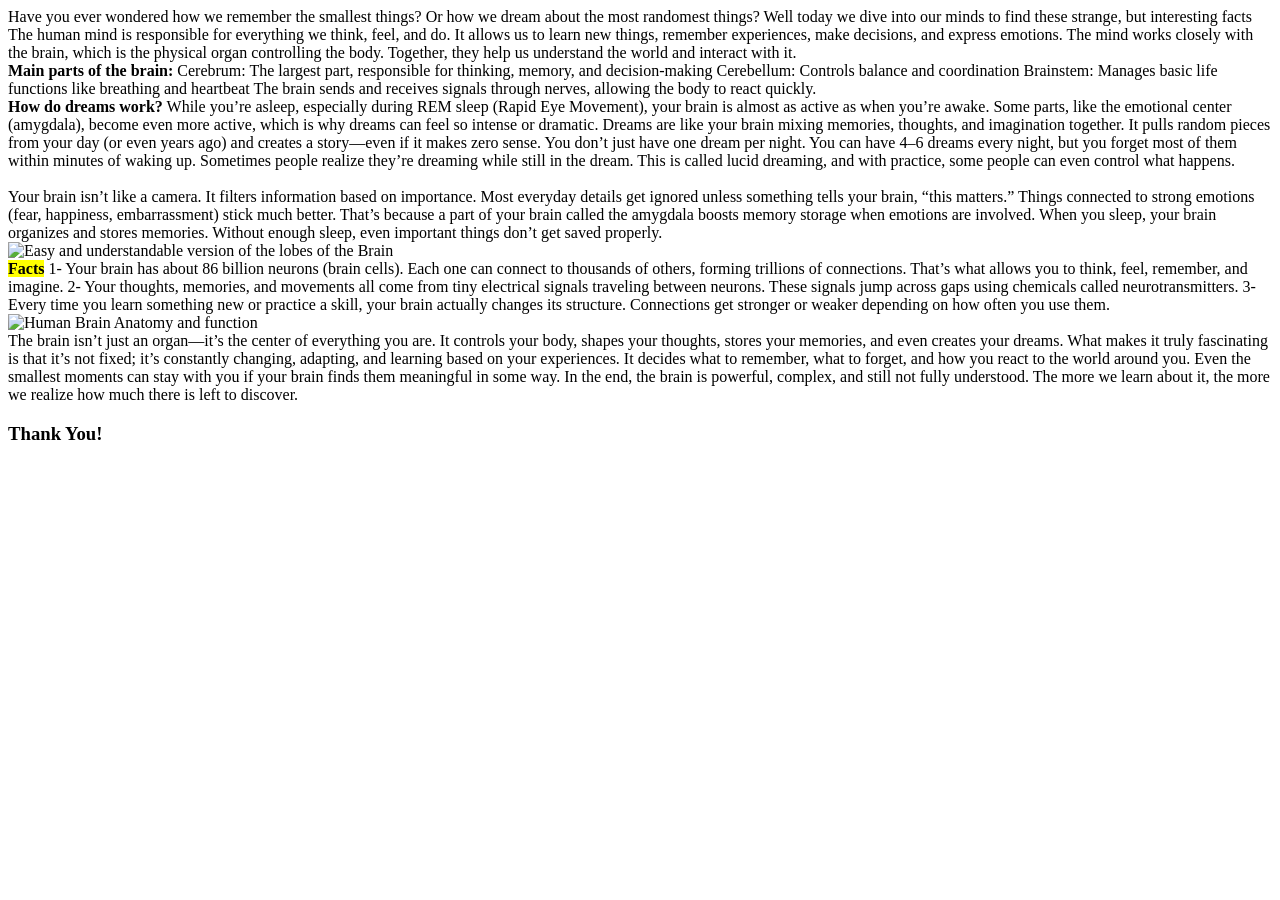
==== Human Mind.html @ dac4fc38 "Add files via upload" ====
<!DOCTYPE html>
<html lang="en">
<meta charset="utf-8">
<link rel="stylesheet" href="css/style.css">
<head>
 
</head>
<body>
    <header>
<title>Inside the Human mind</title>
<main>Have you ever wondered how we remember the smallest things? Or how we dream about the most randomest things?
 Well today we dive into our minds to find these strange, but interesting facts</main>
 </header>
<article>The human mind is responsible for everything we think, feel, and do. 
It allows us to learn new things, remember experiences, make decisions, and express emotions.
 The mind works closely with the brain, which is the physical organ controlling the body.
  Together, they help us understand the world and interact with it.</article>


<div><strong>Main parts of the brain:</strong>
Cerebrum: The largest part, responsible for thinking, memory, and decision-making
Cerebellum: Controls balance and coordination
Brainstem: Manages basic life functions like breathing and heartbeat

The brain sends and receives signals through nerves, allowing the body to react quickly.</div>
<section><strong>How do dreams work?</strong>
 While you’re asleep, especially during REM sleep (Rapid Eye Movement), your brain is almost as active as when you’re awake.
 Some parts, like the emotional center (amygdala), become even more active, which is why dreams can feel so intense or dramatic.
 Dreams are like your brain mixing memories, thoughts, and imagination together.
  It pulls random pieces from your day (or even years ago) and creates a story—even if it makes zero sense.
You don’t just have one dream per night. 
You can have 4–6 dreams every night, but you forget most of them within minutes of waking up.
Sometimes people realize they’re dreaming while still in the dream.
 This is called lucid dreaming, and with practice, some people can even control what happens.
</section>
<br>
<section> 
Your brain isn’t like a camera. It filters information based on importance.
 Most everyday details get ignored unless something tells your brain, “this matters.”
Things connected to strong emotions (fear, happiness, embarrassment) stick much better.
That’s because a part of your brain called the amygdala boosts memory storage when emotions are involved.
When you sleep, your brain organizes and stores memories. 
Without enough sleep, even important things don’t get saved properly.
</section>
<figcaption><a href="https://youtu.be/iQqSKfPop28?si=jJL4B6m9bLVzi9aF" alt="Uncovering the brain's biggest secret"></a> 
<img src="c:\Users\AASHRITA\Downloads\Screenshot 2026-04-11 150321.png"alt="Easy and understandable version of the lobes of the Brain">
</figcaption>
<aside><strong><mark>Facts</mark></strong>
1- Your brain has about 86 billion neurons (brain cells).
 Each one can connect to thousands of others, forming trillions of connections.
  That’s what allows you to think, feel, remember, and imagine.
2- Your thoughts, memories, and movements all come from tiny electrical signals traveling between neurons. 
These signals jump across gaps using chemicals called neurotransmitters.
3- Every time you learn something new or practice a skill, your brain actually changes its structure.
 Connections get stronger or weaker depending on how often you use them.</aside>
 <img src="c:\Users\AASHRITA\Downloads\Screenshot 2026-04-12 133929.png" alt="Human Brain Anatomy and function">
 <footer>
<article>The brain isn’t just an organ—it’s the center of everything you are. 
 It controls your body, shapes your thoughts, stores your memories, and even creates your dreams.
 What makes it truly fascinating is that it’s not fixed; it’s constantly changing, adapting, and learning based on your experiences.
It decides what to remember, what to forget, and how you react to the world around you.
 Even the smallest moments can stay with you if your brain finds them meaningful in some way.
In the end, the brain is powerful, complex, and still not fully understood. 
The more we learn about it, the more we realize how much there is left to discover.</article>
<h3><strong>Thank You!</strong></h3></footer>
</body>
</html>
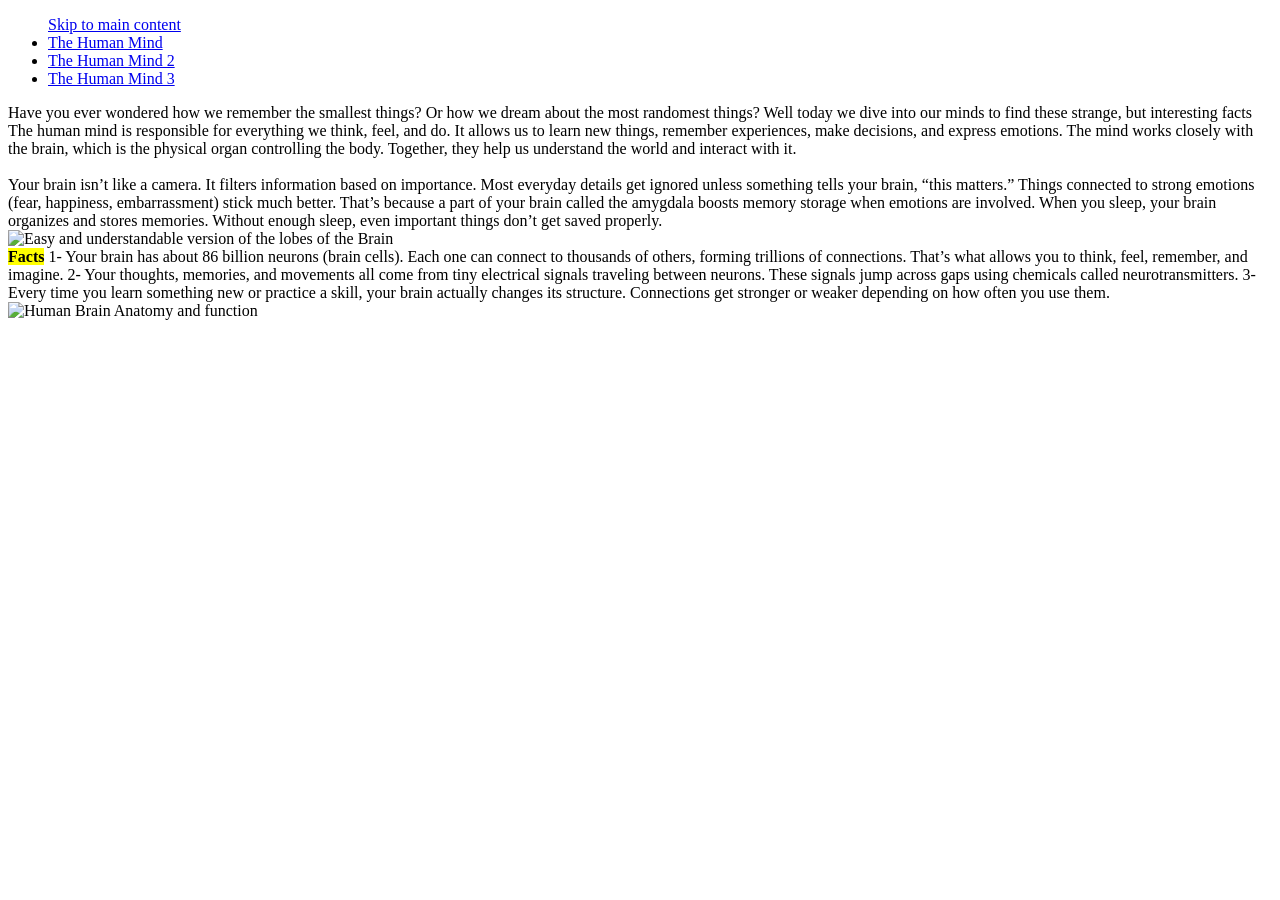
==== commit 192851bb: "Update Human Mind.html" ====
--- a/Human Mind.html
+++ b/Human Mind.html
@@ -1,12 +1,22 @@
 <!DOCTYPE html>
 <html lang="en">
 <meta charset="utf-8">
-<link rel="stylesheet" href="css/style.css">
+<link rel="stylesheet" href="stylesheet.css">
 <head>
  
 </head>
 <body>
     <header>
+      <nav>
+      <ul>
+        
+<a href="#main-content" class="skip-link">Skip to main content</a>
+
+        <li><a href="Human Mind.html">The Human Mind</a></li>
+        <li><a href="Part2.html">The Human Mind 2</a></li>
+        <li><a href="part3.html">The Human Mind 3</a></li>
+      </ul>
+    </nav>
 <title>Inside the Human mind</title>
 <main>Have you ever wondered how we remember the smallest things? Or how we dream about the most randomest things?
  Well today we dive into our minds to find these strange, but interesting facts</main>
@@ -16,24 +26,8 @@
  The mind works closely with the brain, which is the physical organ controlling the body.
   Together, they help us understand the world and interact with it.</article>
 
-
-<div><strong>Main parts of the brain:</strong>
-Cerebrum: The largest part, responsible for thinking, memory, and decision-making
-Cerebellum: Controls balance and coordination
-Brainstem: Manages basic life functions like breathing and heartbeat
-
-The brain sends and receives signals through nerves, allowing the body to react quickly.</div>
-<section><strong>How do dreams work?</strong>
- While you’re asleep, especially during REM sleep (Rapid Eye Movement), your brain is almost as active as when you’re awake.
- Some parts, like the emotional center (amygdala), become even more active, which is why dreams can feel so intense or dramatic.
- Dreams are like your brain mixing memories, thoughts, and imagination together.
-  It pulls random pieces from your day (or even years ago) and creates a story—even if it makes zero sense.
-You don’t just have one dream per night. 
-You can have 4–6 dreams every night, but you forget most of them within minutes of waking up.
-Sometimes people realize they’re dreaming while still in the dream.
- This is called lucid dreaming, and with practice, some people can even control what happens.
-</section>
 <br>
+<main id="main-content">
 <section> 
 Your brain isn’t like a camera. It filters information based on importance.
  Most everyday details get ignored unless something tells your brain, “this matters.”
@@ -43,7 +37,7 @@
 Without enough sleep, even important things don’t get saved properly.
 </section>
 <figcaption><a href="https://youtu.be/iQqSKfPop28?si=jJL4B6m9bLVzi9aF" alt="Uncovering the brain's biggest secret"></a> 
-<img src="c:\Users\AASHRITA\Downloads\Screenshot 2026-04-11 150321.png"alt="Easy and understandable version of the lobes of the Brain">
+<img src=""alt="Easy and understandable version of the lobes of the Brain">
 </figcaption>
 <aside><strong><mark>Facts</mark></strong>
 1- Your brain has about 86 billion neurons (brain cells).
@@ -54,14 +48,7 @@
 3- Every time you learn something new or practice a skill, your brain actually changes its structure.
  Connections get stronger or weaker depending on how often you use them.</aside>
  <img src="c:\Users\AASHRITA\Downloads\Screenshot 2026-04-12 133929.png" alt="Human Brain Anatomy and function">
- <footer>
-<article>The brain isn’t just an organ—it’s the center of everything you are. 
- It controls your body, shapes your thoughts, stores your memories, and even creates your dreams.
- What makes it truly fascinating is that it’s not fixed; it’s constantly changing, adapting, and learning based on your experiences.
-It decides what to remember, what to forget, and how you react to the world around you.
- Even the smallest moments can stay with you if your brain finds them meaningful in some way.
-In the end, the brain is powerful, complex, and still not fully understood. 
-The more we learn about it, the more we realize how much there is left to discover.</article>
-<h3><strong>Thank You!</strong></h3></footer>
+ </main>
+
 </body>
-</html>+</html>
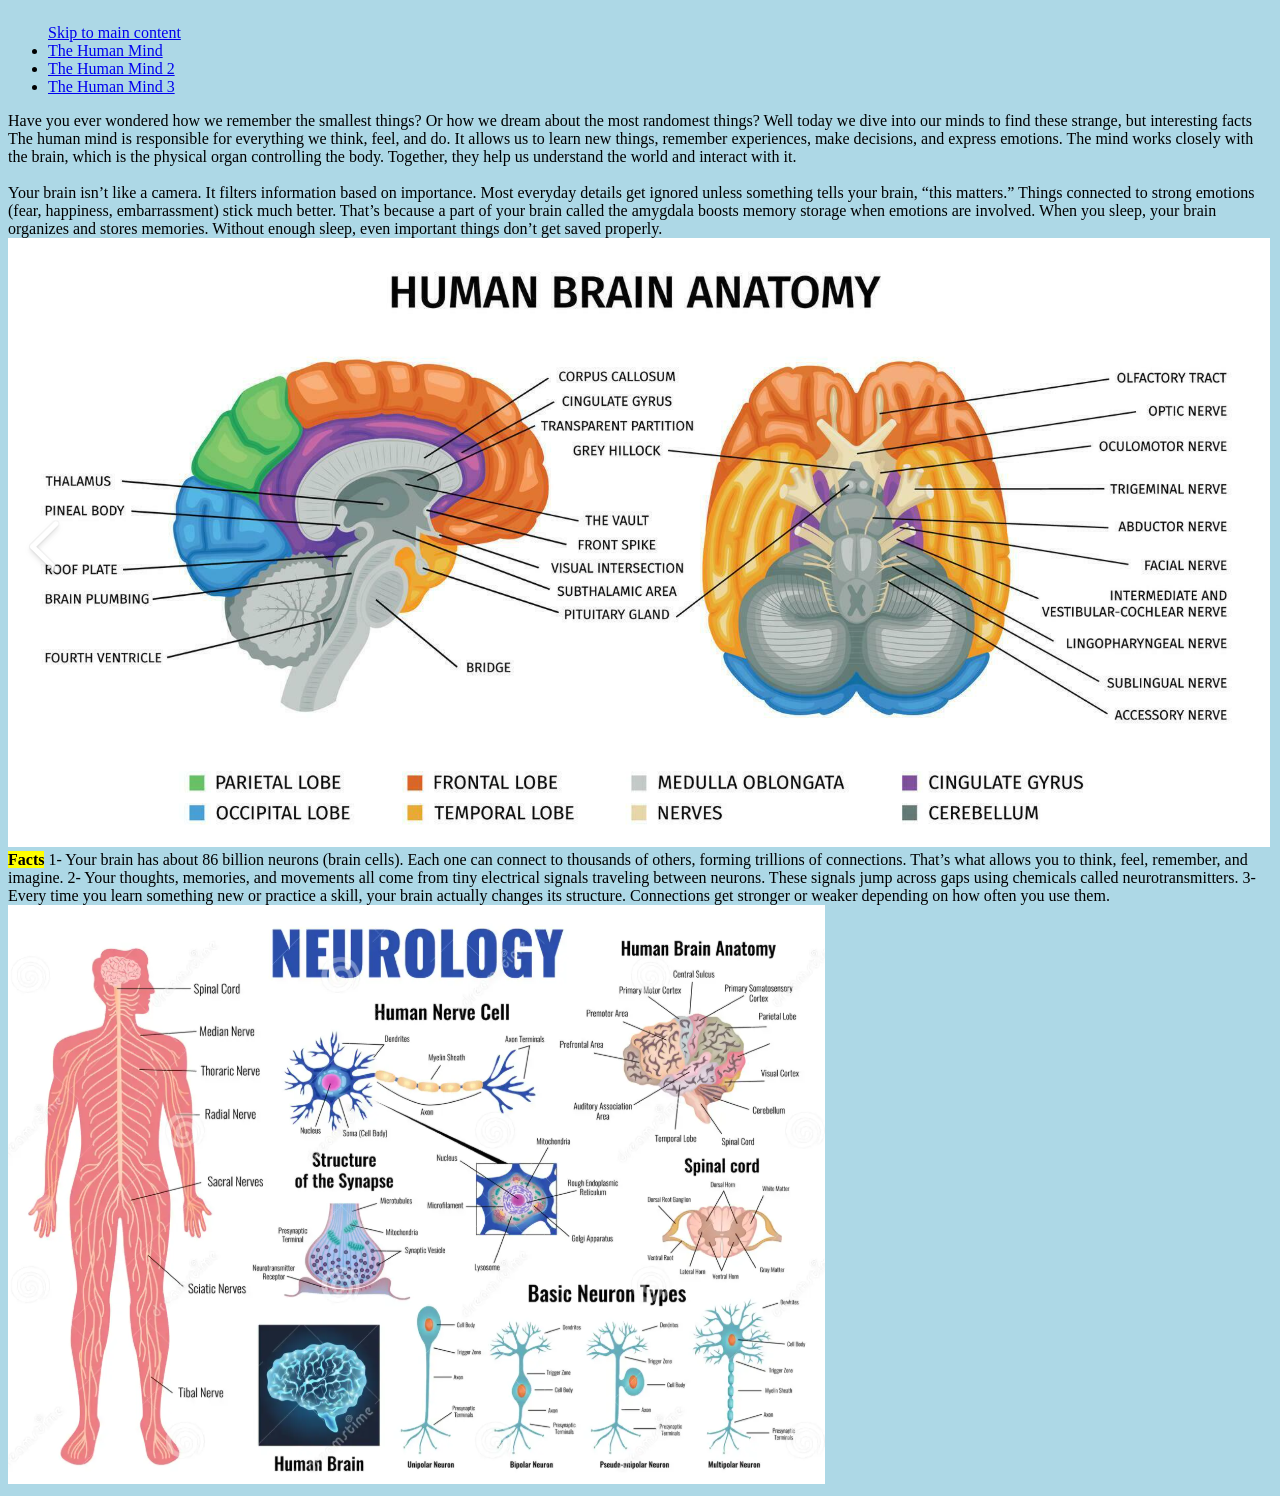
==== commit 1bddd6bd: "Update Human Mind.html" ====
--- a/Human Mind.html
+++ b/Human Mind.html
@@ -37,7 +37,7 @@
 Without enough sleep, even important things don’t get saved properly.
 </section>
 <figcaption><a href="https://youtu.be/iQqSKfPop28?si=jJL4B6m9bLVzi9aF" alt="Uncovering the brain's biggest secret"></a> 
-<img src=""alt="Easy and understandable version of the lobes of the Brain">
+<img src="Screenshot 2026-05-28 130559.png"alt="Easy and understandable version of the lobes of the Brain">
 </figcaption>
 <aside><strong><mark>Facts</mark></strong>
 1- Your brain has about 86 billion neurons (brain cells).
@@ -47,8 +47,7 @@
 These signals jump across gaps using chemicals called neurotransmitters.
 3- Every time you learn something new or practice a skill, your brain actually changes its structure.
  Connections get stronger or weaker depending on how often you use them.</aside>
- <img src="c:\Users\AASHRITA\Downloads\Screenshot 2026-04-12 133929.png" alt="Human Brain Anatomy and function">
+ <img src="Screenshot 2026-05-28 130629.png" alt="Types of nerves in the human body">
  </main>
-
 </body>
 </html>
--- a/stylesheet.css
+++ b/stylesheet.css
@@ -0,0 +1,23 @@
+/* Body*/
+Body{
+background-color: lightblue;
+display: inline-block;
+}
+h1 {
+  color:black;
+  text-align: center;
+  font-family: Georgia, 'Times New Roman', Times, serif;
+}
+
+p {
+  color: black;
+  font-size: 20px;
+  font-family: Georgia, 'Times New Roman', Times, serif;
+}
+
+arcticle{
+font-family: Georgia, 'Times New Roman', Times, serif;
+color:white;
+background-color: blue;
+display: inline-block;
+}
